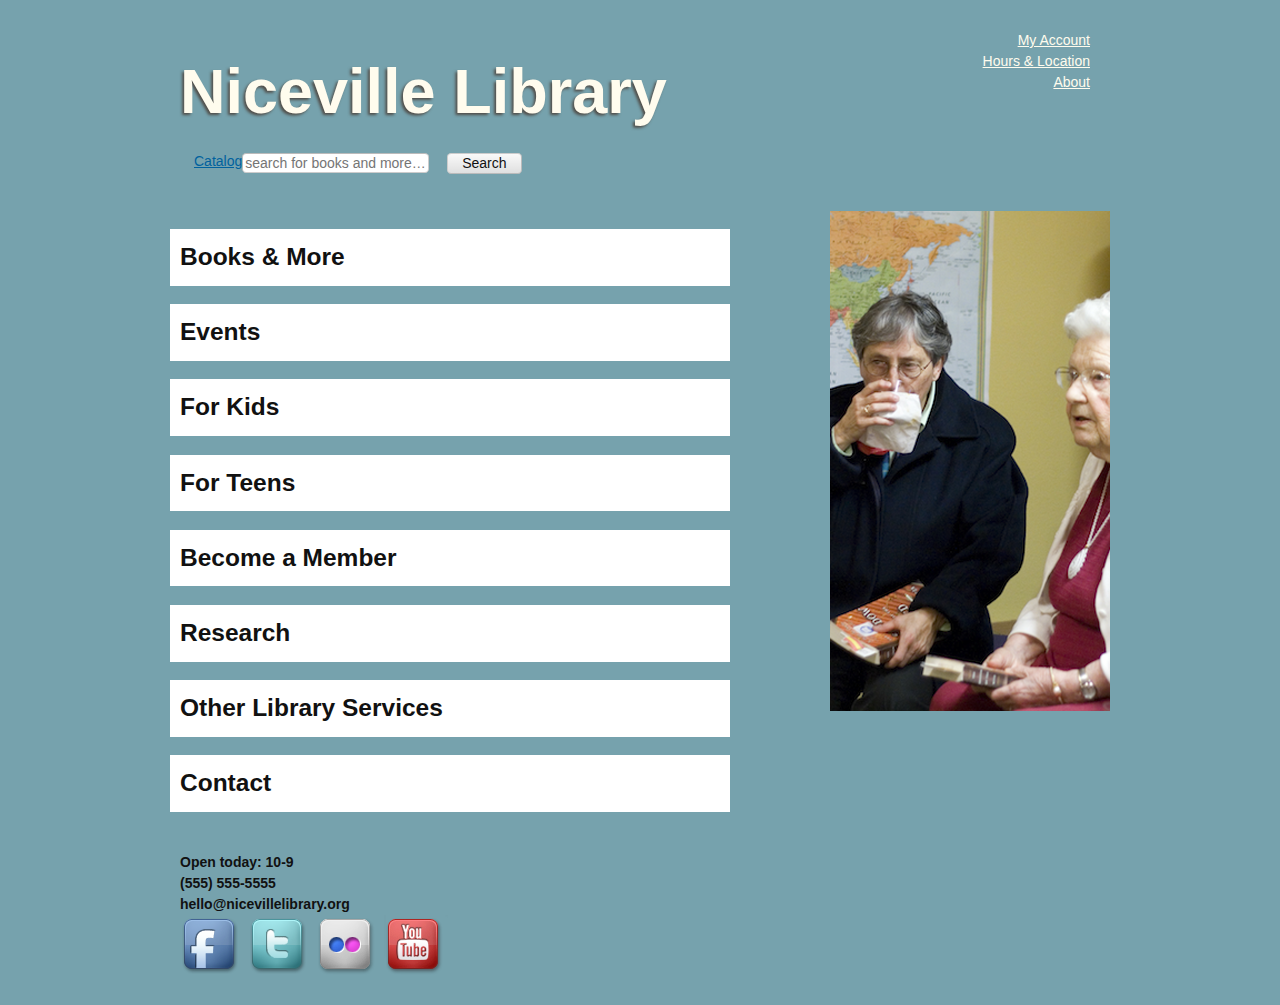
==== index.html @ a6693ba9 "jQuery from Google for caching" ====
﻿<!DOCTYPE html>
<html lang="en-US"><head>
	<meta charset="utf-8">
	<meta http-equiv="x-ua-compatible" content="IE=edge,chrome=1" />
	<meta name="viewport" content="width=device-width, initial-scale=1, maximum-scale=1">
	<title>Niceville Library</title>
	<meta name="description" content="">
	<meta name="author" content="">
	<link rel="shortcut icon" href="favicon.ico">
	<link rel="apple-touch-icon" href="apple-touch-icon.png">
	<link rel="stylesheet" href="deps/styles.css">
	<!--[if IE]><![endif]-->
	<!--[if lt IE 9]>
	<link rel="stylesheet" href="deps/ie.css">
	<script src="//html5shiv.googlecode.com/svn/trunk/html5.js"></script>
	<![endif]-->
</head><body><div class="page">

<header>
	<nav>
		<a href="#">My Account</a>
		<a href="#">Hours &amp; Location</a>
		<a href="#">About</a>
	</nav>
	<h1><a href="#">Niceville Library</a></h1>
	<form id="search"><fieldset><legend>Search Catalog</legend>
		<label for="searchText"><a href="#">Catalog</a></label><input id="searchText" placeholder="search for books and more…">
		<input type="submit" value="Search">
	</fieldset></form>
</header>

<section>
	<div class="slider"></div>
	<article>
		<h2>Books &amp; More</h2> 
		<div class="content">
			<h3>New Books</h3>
			<a href="#"><img src="http://syndetics.com/index.php?isbn=9780062093639/SC.GIF"></a>
			<a href="#"><img src="http://syndetics.com/index.php?isbn=9780312531188/SC.GIF"></a>
			<a href="#"><img src="http://syndetics.com/index.php?isbn=9780312536220/SC.GIF"></a>
			<a href="#"><img src="http://syndetics.com/index.php?isbn=9780312381790/SC.GIF"></a>
			<a href="#"><img src="http://syndetics.com/index.php?isbn=9780312628093/SC.GIF"></a>
			<a href="#"><img src="http://syndetics.com/index.php?isbn=9781608197729/SC.GIF"></a>
			<a href="#"><img src="http://syndetics.com/index.php?isbn=9780374299019/SC.GIF"></a>
			<h3>Book of the Day</h3> 
			<p><a href="#"><img src="http://syndetics.com/index.php?isbn=9780312628093/SC.GIF">State of Wonder</a> by Anne Patchett - Dr. Marina Singh, a research scientist with a Minnesota pharmaceutical company, is sent to Brazil to track down her former mentor, Dr. Annick Swenson, who seems to have all but disappeared in the Amazon while working on what is destined to be an extremely valuable new drug.</p>
		</div>
	</article>
	<article>
		<h2>Events</h2> 
		<div class="content">
			<a href="#"><img src="images/event1.png"></a>
			<a href="#"><img src="images/event2.png"></a>
			<a href="#"><img src="images/event3.png"></a>
		</div>
	</article>
	<article>
		<h2>For Kids</h2> 
		<div class="content">
			<h3>Recommended Stuff</h3>
			<a href="#"><img src="http://syndetics.com/index.php?isbn=9780062093639/SC.GIF"></a>
			<a href="#"><img src="http://syndetics.com/index.php?isbn=9780312531188/SC.GIF"></a>
			<a href="#"><img src="http://syndetics.com/index.php?isbn=9780312536220/SC.GIF"></a>
			<a href="#"><img src="http://syndetics.com/index.php?isbn=9780312381790/SC.GIF"></a>
			<h3>Events</h3>
			<p><strong>Face painting</strong> — April 28th, 1:00pm<br />Kids love this. It's weird!</p>
			<p><strong>Storytime for Infants</strong> — Every Wednesday, 10:00am<br />Ages 0-2</p>
			<p><strong>Storytime for Toddlers</strong> — Every Thursday, 10:00am<br />Ages 2-6</p>
			<p><strong>Storytime for All Kids</strong> — Every Friday, 10:00am<br />Ages 0-10</p>
		</div>
	</article>
	<article>
		<h2>For Teens</h2> 
		<div class="content">
			<h3>Recommended Stuff</h3>
			<a href="#"><img src="http://syndetics.com/index.php?isbn=9780062093639/SC.GIF"></a>
			<a href="#"><img src="http://syndetics.com/index.php?isbn=9780312531188/SC.GIF"></a>
			<a href="#"><img src="http://syndetics.com/index.php?isbn=9780312536220/SC.GIF"></a>
			<a href="#"><img src="http://syndetics.com/index.php?isbn=9780312381790/SC.GIF"></a>
			<h3>Events</h3>
			<p><strong>Movie &amp; Popcorn: The Hunger Games</strong> — April 13th, 7:30pm<br />You loved the book, now see the film!</p>
			<p><strong>Teen Advisory Board Meeting</strong> — April 19th, 7:00pm<br />Interested in helping us plan teen services at the library? Email <a href="">heyteenager@nicevillelibrary.org</a> for more info.</p>
		</div>
	</article>
	<article>
		<h2>Become a Member</h3> 
		<div class="content">
			<h3>What can I do with a membership?</h3>
			<p>You'll have access to Niceville's community hub. We'll connect you with entertainment, research, and people.</p>
			<h3>Who can become a member?</h3>
			<p>Anyone that lives in Niceville.</p>
			<h3>What do I need become a member?</h3>
			<p>Bring in something that shows your current address in Niceville. Something like a drivers license or utility bill works great.</p>
			<h3>What if I don't live in Niceville but want to be a member?</h3>
			<p>No problem! You can pay an annual fee of $143 dollars for full membership.</p>
		</div>
	</article>
	<article>
		<h2>Research</h2> 
		<div class="content">
			<h3>Find Health Information</h3>
			<p><a href=""><strong>Health Reference Center Academic</strong></a><br />Provides articles from many reputable sources.</p>
			<p><a href=""><strong>Teen Health and Wellness</strong></a><br />This can help you diagnose your teen.</p>
			<h3>Find Company Information</h3>
			<p><a href=""><strong>ABI/INFORM</strong></a><br />Take over your sector with help from articles found here.</p>
			<p><a href=""><strong>Value Line</strong></a><br />We used to get this in print. Now you must use this.</p>
		</div>
	</article>
	<article>
		<h2>Other Library Services</h2> 
		<div class="content">
			<h3>Wifi</h3>
			<p>Free, open, always on.</p>
			<h3>Meeting Rooms</h3>
			<p>We have space that you can use for whatever you want. Book it!</p>
			<h3>Dinner Inspiration</h3>
			<p>Not sure what to make for dinner? We know a lot about our cookbooks. Give us a ring at (555) 555-5555 and we'll hook you up with a specialist.</p>
		</div>
	</article>
	<article>
		<h2>Contact</h2> 
		<div class="content">
			<h3>Call us</h3>
			<p>(555) 555-5555</p>
			<h3>Email us</h3>
			<p><a href="">hello@nicevillelibrary.org</a></p>
			<h3>In person</h3>
			<p>143 Lucky Hi-way<br />Niceville, USA</p>
		</div>
	</article>
	<div id="locations" class="ajax-page hide">
		<h2>Hours &amp; Location</h2>
		<div class="content">
			<h3>Niceville Library</h3>
			<p>143 Lucky Hi-way<br />Niceville, USA</p>
			<p>M-F: 10-9<br />S&amp;S: 12-9</p>
			<p>(555) 555-5555<br />hello@nicevillelibrary.org</p>
			<img class="map" src="images/map.png">
		</div>
	</div>
	<div id="about" class="ajax-page hide">
		<h2>About the Niceville Library</h2>
		<div class="content">
			<h3>Our Goal</h3>
			<p>We want to be your favorite place in town. Help us make it happen.</p>
			<h3>Meet the Staff</h3>
			<p><strong>John Doe — Ringleader</strong><br />John makes sure everything is going the way it should.</p>
			<p><strong>Jane Doe — Entertainer &amp; Educator</strong><br />Jane connects you to the programs you love.</p>
			<h3>Be a Friend of Niceville Library</h3>
			<p>There are a lot of ways for you to contribute to make Niceville great. Call John at 555-5555 to find out the best option for you!</p>
		</div>
	</div>
</section>

<footer>
	<strong>Open today: 10-9<br />(555) 555-5555<br />hello@nicevillelibrary.org</strong>
	<div class="footer-logo">
		<a href="#"><img src="images/facebook.png" alt="like us on facebook"></a>
		<a href="#"><img src="images/twitter.png" alt="follow us on twitter"></a>
		<a href="#"><img src="images/flickr.png" alt="check out our flickr"></a>
		<a href="#"><img src="images/youtube.png" alt="watch our youtube videos"></a>
	</div>
</footer>

<script src="//ajax.googleapis.com/ajax/libs/jquery/1.7.2/jquery.min.js"></script>
<script src="deps/behaviors.js"></script>
</div></body></html>
---- deps/styles.css ----
/*---One-Pager � based on Hawidu CSS: https://github.com/ao5357/hawiducss ---*/
/*--Type Selectors--*/
/*-Body-*/
html{-webkit-font-smoothing:antialiased;font-size:100.01%;overflow-y:scroll;}
body{background:url(../images/texture.png) repeat scroll 0 0 #76A2AD;color:#111;font-family:Arial,sans-serif;font-size:.875em;line-height:1.5;margin:0;}

/*-Link-*/
a{color:#00619e;}
a:visited{color:#61009e;}
a:hover,a:active{color:#ff9e00;}
a:focus{outline:.1em dotted;}

/*-List-*/
ol{list-style:decimal outside;margin:.5em 0;padding:0 1em;}
ul{list-style-type:none;margin:.5em 0;padding:0 1em;}
	ul>li:before{content:"\25BA";display:block;font-size:.7em;height:0;left:-2.1em;position:relative;top:.3em;}

/*-Heading-*/
h1{font-size:2.25em;margin:.75em 0 .25em 0;}
	h1>a:link,h1>a:visited{}
	h1>a:hover,h1>a:focus,h1>a:active{}
h2{font-size:1.75em;margin:.75em 0 .25em 0;}
	h2>a:link,h2>a:visited{}
	h2>a:hover,h2>a:focus,h2>a:active{}
h3{font-size:1.5em;margin:.75em 0 .25em 0;}
	h3>a:link,h3>a:visited
	h3>a:hover,h3>a:focus,h3>a:active{}
h4{font-size:1.25em;margin:.75em 0 .25em 0;}
	h4>a:link,h4>a:visited{}
	h4>a:hover,h4>a:focus,h4>a:active{}
h5{font-size:1em;margin:.75em 0 .25em 0;}
	h5>a:link,h5>a:visited{}
	h5>a:hover,h5>a:focus,h5>a:active{}
h6{font-size:.75em;margin:.75em 0 .25em 0;}
	h6>a:link,h6>a:visited{}
	h6>a:hover,h6>a:focus,h6>a:active{}

/*-Form-*/
fieldset{border:.1em solid #e3e3e3;margin:1.5em 0;padding:.5em 1em;}
	legend{margin:0 0 0 .8em;}
	fieldset ol{margin:0;padding:0;}
		fieldset li{list-style:none;margin:0;padding:.5em 1em;}
			fieldset li label,fieldset li .implicit-label{display:inline-block;margin:0 1em 0 0;width:10em;}
	[role=button],button,code,fieldset,input,pre,select,textarea{border:.1em solid;border-color:#bbb #ccc #ccc #bbb;border-radius:.3em;color:#111;font-family:Arial,sans-serif;font-size:1em;line-height:normal;margin:0 1em 0 0;vertical-align:top;}
		[role=button],button,input[type=submit],select{background-color:#f9f9f9;background-image:-moz-linear-gradient(bottom,rgba(0,0,0,.1),transparent);background-image:-ms-linear-gradient(bottom,rgba(0,0,0,.1),transparent);background-image:-o-linear-gradient(bottom,rgba(0,0,0,.1),transparent);background-image:-webkit-linear-gradient(bottom,rgba(0,0,0,.1),transparent);background-image:linear-gradient(bottom,rgba(0,0,0,.1),transparent);border:.1em solid;border-color:#ccc #bbb #bbb #ccc;cursor:pointer;filter:progid:DXImageTransform.Microsoft.gradient(gradientType=0,startColorstr=#ffffffff,endColorstr=#21000000);}
		[role=button],button,input[type=submit]{color:#111;padding:.1em 1em;}
			[role=button]:hover,button:hover,input[type=submit]:hover{background-color:#f0f0f0;}
			.clicked,button.clicked,input.clicked{background-color:#e5e5e5;color:#fff;}
		[role=button]{display:inline-block;line-height:1.3;text-decoration:none;}
		input:-moz-placeholder{color:graytext;}
		input[type=file]{font-size:.714em;}
		input[type=search]{-webkit-appearance:textfield;}
		select[size],select[multiple]{background-image:none;}
			optgroup{background:transparent;}
				option{background:transparent;}

/*-Table-*/
table{border:.1em solid #ccc;border-collapse:collapse;border-spacing:0;font-size:inherit;margin:1.5em 1em;}
	caption{border-color:#ccc;border-style:solid;border-width:.1em .1em 0 .1em;font-size:.75em;padding:.25em 1em;text-align:left;}
	thead{background:#ccc;font-weight:bold;}
		th{border-right:.1em solid #ccc;border-bottom:.1em solid #eee;padding:.25em 1em;}
	tbody>tr:hover{background:#eee;}
	tbody>tr:nth-child(even){background:#f9f9f9;}
	td{border-right:.1em solid #ccc;border-bottom:.1em solid #eee;padding:.25em 1em;}

/*-Other-*/
abbr{border-bottom:.1em dotted #666;cursor:help;white-space:nowrap;}
address{font-style:italic;}
blockquote{background:#f9f9f9;border-left:1em solid #eee;margin:1.5em 1em;padding:.5em 1em;quotes:'\201C' '\201C' '\201C' '\201C';}
	blockquote:before{color:#808080;content:open-quote;font-size:4em;line-height:.1em;margin-right:.25em;vertical-align:-.4em;}
	blockquote > :first-child{display:inline;}
	blockquote > :last-child{margin-bottom:0;}
code,pre{background:#f9f9f9;border:.1em solid #ccc;display:block;font-family:monospace;font-size:1em;margin:1.5em 1em;padding:.5em 1em;white-space:pre;white-space:pre-wrap;word-wrap:break-word;}
embed,img,object{max-width:100%;}
	img{-ms-interpolation-mode:bicubic;border:0 none;}
hr{background-color:#808080;border-width:0;color:#808080;height:.2em;line-height:0;margin:1.8571em 2em;page-break-after:always;text-align:center;}
	hr:after{content:"\a7\a7";font-size:1.25em;}
mark{background:#ff9e00;margin:-.2em;padding:.2em;}
meter{-moz-appearance:progressbar;}

p{clear:both;margin:1.5em 0;}
q{quotes:"\201C""\201D""\2018""\2019";}
sub{bottom:-.25em;position:relative;vertical-align:baseline;}
sup{bottom:.33em;position:relative;vertical-align:baseline;}

/*--Classes/Roles--*/
.column{float:left;margin:1.5em 0;width:50%;}
	.columnated-text{-moz-column-count:2;-moz-column-gap:2em;-moz-hyphens:auto;-webkit-column-count:2;-webkit-column-gap:2em;-webkit-hyphens:auto;column-count:2;column-gap:2em;hyphens:auto;text-align:justify;}
.hide{display:none;}
	.away{overflow:hidden;text-indent:100%;white-space: nowrap;}

/*--Structure--*/
article,aside,figure,footer,header,hgroup,nav,section{display:block;}
	footer,header,nav,section{padding:10px;}
.page{margin:0 auto;}
	header{clear:both;margin:10px;}
		header nav{}
			header nav a{color:#fffcee;display:block;}
		header h1 a,header h1 a:visited{color:#fffcee;font-size:2em;text-decoration:none;text-shadow:-2px 2px 3px #514E49;}
		header fieldset{border:0 none;}
			header legend{display:none;}
	section{}
		.slider{display:none;}
		article{background:#fff;margin:0 0 10px;}
			article h2{cursor:pointer;padding:10px;}
				article h2:hover,article h2:active,article h2:focus{background-color:#444;background-image:-webkit-linear-gradient(#514E49,#5B5956);background-image:-moz-linear-gradient(#514E49,#5B5956);color:#fff;}
			article .content{padding:10px;}
	footer{clear:both;margin:10px;}

/*--Media Queries--*/
/*-Print-*/
@media print{
	/*Tag-level*/
	a[href^=http]:after{content:" (" attr(href) ") ";font-size:.8em;font-weight:normal;}
	abbr[title]:after,acronym[title]:after{content:" (" attr(title) ") ";font-size:.8em;font-weight:normal;}

	/*Structure*/
	.page,article{float:none;margin:0;padding:0;width:100%;}
		article .content{display:block;}
		aside,footer,header,nav,.noprint{display:none;}
	}
@media only screen and (min-width: 961px){
	.page{width:960px;}
		header nav{float:right;text-align:right;}
		article{width:560px;}
	.slider{background:url("../images/slidebg.png") no-repeat scroll top right transparent;display:block;float:right;height:500px;width:280px;}
	}
---- deps/ie.css ----
.page{width:960px;}
		header nav{float:right;text-align:right;}
		article{width:560px;}
	.slider{background:url("../images/slidebg.png") no-repeat scroll top right transparent;display:block;float:right;height:500px;width:280px;}
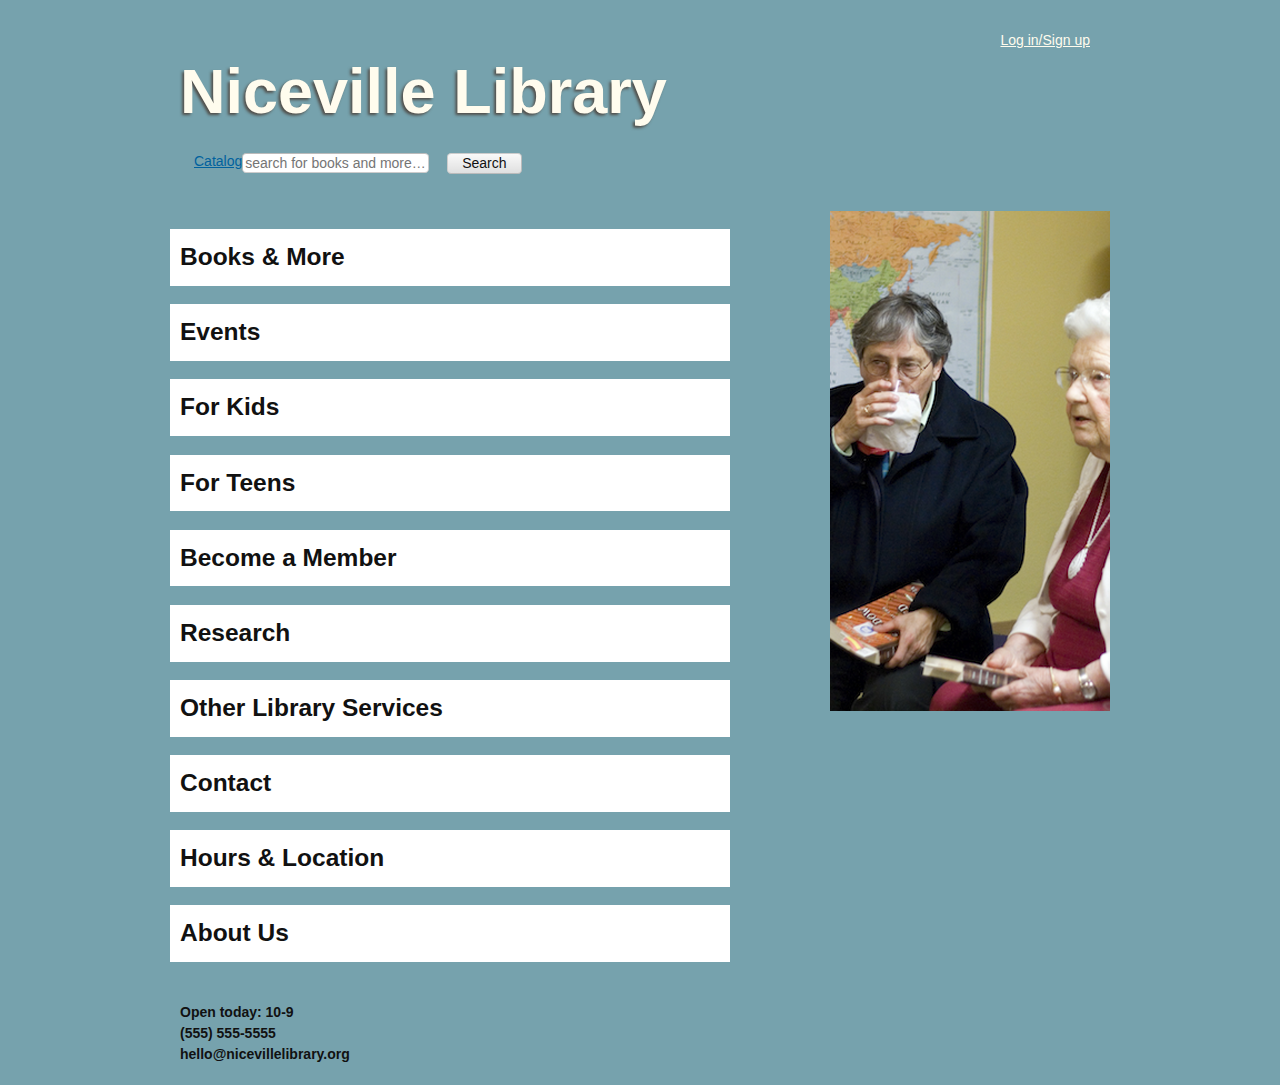
==== commit 50c7ffbd: "Merge remote-tracking branch 'origin/gh-pages' into gh-pages" ====
--- a/index.html
+++ b/index.html
@@ -18,9 +18,7 @@
 
 <header>
 	<nav>
-		<a href="#">My Account</a>
-		<a href="#">Hours &amp; Location</a>
-		<a href="#">About</a>
+		<a href="#">Log in/Sign up</a>
 	</nav>
 	<h1><a href="#">Niceville Library</a></h1>
 	<form id="search"><fieldset><legend>Search Catalog</legend>
@@ -128,7 +126,7 @@
 			<p>143 Lucky Hi-way<br />Niceville, USA</p>
 		</div>
 	</article>
-	<div id="locations" class="ajax-page hide">
+	<article>
 		<h2>Hours &amp; Location</h2>
 		<div class="content">
 			<h3>Niceville Library</h3>
@@ -137,9 +135,9 @@
 			<p>(555) 555-5555<br />hello@nicevillelibrary.org</p>
 			<img class="map" src="images/map.png">
 		</div>
-	</div>
-	<div id="about" class="ajax-page hide">
-		<h2>About the Niceville Library</h2>
+	</article>
+	<article>
+		<h2>About Us</h2>
 		<div class="content">
 			<h3>Our Goal</h3>
 			<p>We want to be your favorite place in town. Help us make it happen.</p>
@@ -149,16 +147,16 @@
 			<h3>Be a Friend of Niceville Library</h3>
 			<p>There are a lot of ways for you to contribute to make Niceville great. Call John at 555-5555 to find out the best option for you!</p>
 		</div>
-	</div>
+	</article>
 </section>
 
 <footer>
 	<strong>Open today: 10-9<br />(555) 555-5555<br />hello@nicevillelibrary.org</strong>
 	<div class="footer-logo">
-		<a href="#"><img src="images/facebook.png" alt="like us on facebook"></a>
-		<a href="#"><img src="images/twitter.png" alt="follow us on twitter"></a>
-		<a href="#"><img src="images/flickr.png" alt="check out our flickr"></a>
-		<a href="#"><img src="images/youtube.png" alt="watch our youtube videos"></a>
+		<a class="social facebook" href="#" title="Like us on Facebook"></a> 
+		<a class="social twitter" href="#" title="Follow us on Twitter"></a> 
+		<a class="social flickr" href="#" title="Photos on Flickr"></a> 
+		<a class="social youtube" href="#" title="Videos on YouTube"></a>
 	</div>
 </footer>
 
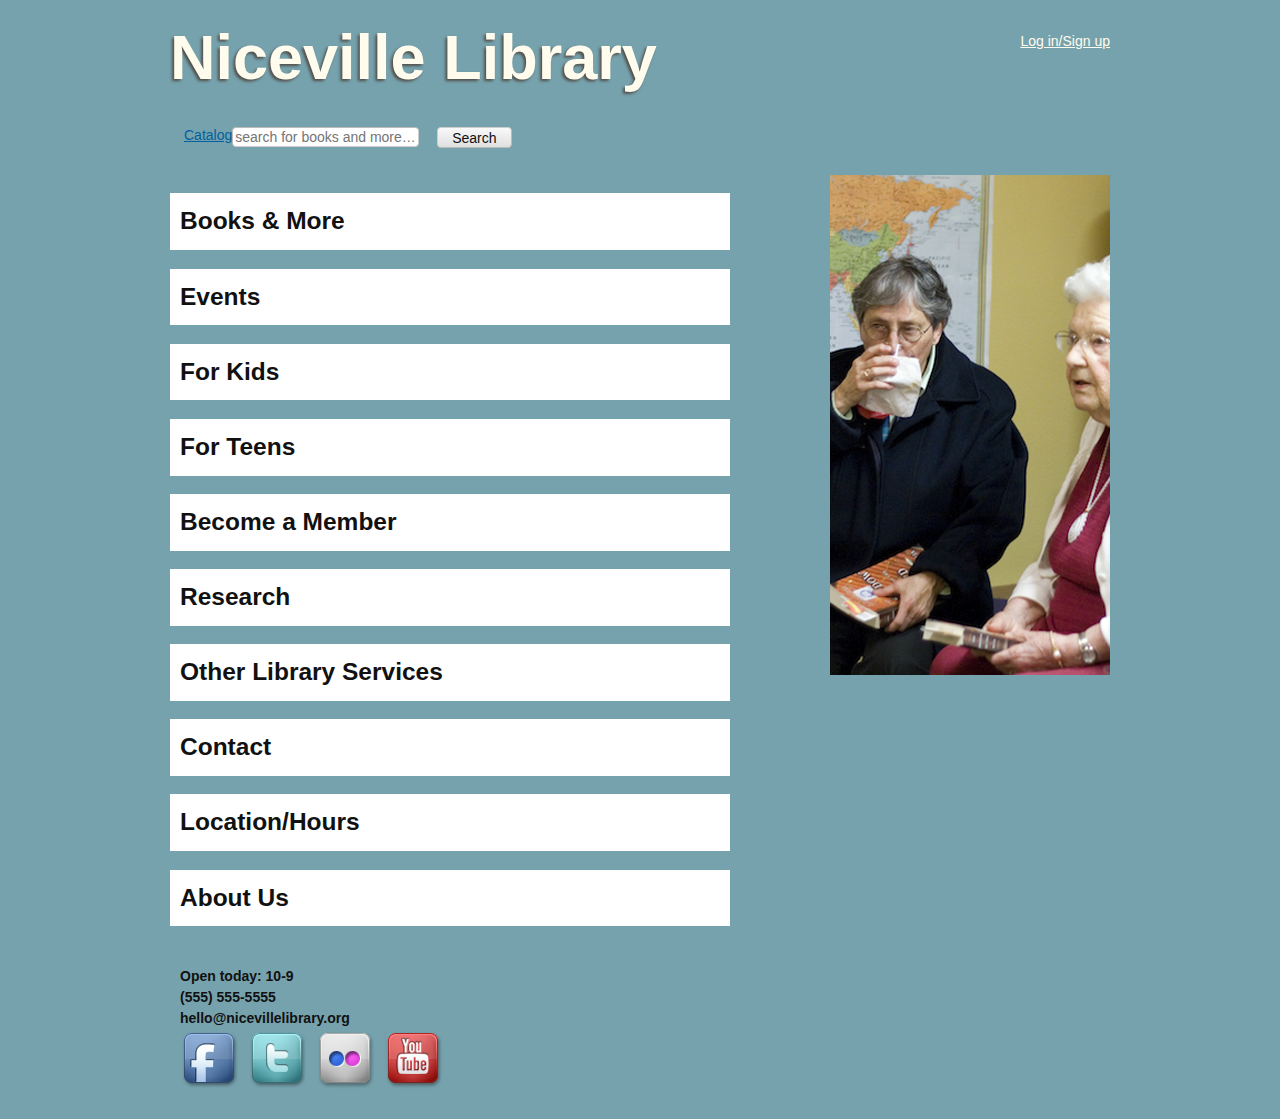
==== commit 124bb287: "styles and png optimization" ====
--- a/index.html
+++ b/index.html
@@ -41,7 +41,7 @@
 			<a href="#"><img src="http://syndetics.com/index.php?isbn=9781608197729/SC.GIF"></a>
 			<a href="#"><img src="http://syndetics.com/index.php?isbn=9780374299019/SC.GIF"></a>
 			<h3>Book of the Day</h3> 
-			<p><a href="#"><img src="http://syndetics.com/index.php?isbn=9780312628093/SC.GIF">State of Wonder</a> by Anne Patchett - Dr. Marina Singh, a research scientist with a Minnesota pharmaceutical company, is sent to Brazil to track down her former mentor, Dr. Annick Swenson, who seems to have all but disappeared in the Amazon while working on what is destined to be an extremely valuable new drug.</p>
+			<p><a href="#"><img src="http://syndetics.com/index.php?isbn=9780312628093/SC.GIF">State of Wonder</a> by Anne Patchett — Dr. Marina Singh, a research scientist with a Minnesota pharmaceutical company, is sent to Brazil to track down her former mentor, Dr. Annick Swenson, who seems to have all but disappeared in the Amazon while working on what is destined to be an extremely valuable new drug.</p>
 		</div>
 	</article>
 	<article>
@@ -127,7 +127,7 @@
 		</div>
 	</article>
 	<article>
-		<h2>Hours &amp; Location</h2>
+		<h2>Location/Hours</h2>
 		<div class="content">
 			<h3>Niceville Library</h3>
 			<p>143 Lucky Hi-way<br />Niceville, USA</p>
--- a/deps/styles.css
+++ b/deps/styles.css
@@ -16,8 +16,8 @@
 	ul>li:before{content:"\25BA";display:block;font-size:.7em;height:0;left:-2.1em;position:relative;top:.3em;}
 
 /*-Heading-*/
-h1{font-size:2.25em;margin:.75em 0 .25em 0;}
-	h1>a:link,h1>a:visited{}
+h1{font-size:4.5em;margin:0 0 .25em 0;}
+	h1>a:link,h1>a:visited{color:#fffcee;text-decoration:none;text-shadow:-2px 2px 3px #514E49;}
 	h1>a:hover,h1>a:focus,h1>a:active{}
 h2{font-size:1.75em;margin:.75em 0 .25em 0;}
 	h2>a:link,h2>a:visited{}
@@ -78,7 +78,8 @@
 mark{background:#ff9e00;margin:-.2em;padding:.2em;}
 meter{-moz-appearance:progressbar;}
 
-p{clear:both;margin:1.5em 0;}
+p{margin:1.5em 0;}
+	p a img{float:left;margin:0 10px 0 0;}
 q{quotes:"\201C""\201D""\2018""\2019";}
 sub{bottom:-.25em;position:relative;vertical-align:baseline;}
 sup{bottom:.33em;position:relative;vertical-align:baseline;}
@@ -87,16 +88,21 @@
 .column{float:left;margin:1.5em 0;width:50%;}
 	.columnated-text{-moz-column-count:2;-moz-column-gap:2em;-moz-hyphens:auto;-webkit-column-count:2;-webkit-column-gap:2em;-webkit-hyphens:auto;column-count:2;column-gap:2em;hyphens:auto;text-align:justify;}
 .hide{display:none;}
-	.away{overflow:hidden;text-indent:100%;white-space: nowrap;}
+	.away{overflow:hidden;text-indent:100%;white-space:nowrap;}
+.social{background:url('../images/social_sprite_v1.png') no-repeat top left;display:inline-block;height:0;padding:64px 64px 0 0;width:0;}
+	.social.facebook{}
+	.social.twitter{background-position:-64px 0;}
+	.social.flickr{background-position:-128px 0;}
+	.social.youtube{background-position:-192px 0;}
 
 /*--Structure--*/
 article,aside,figure,footer,header,hgroup,nav,section{display:block;}
-	footer,header,nav,section{padding:10px;}
+	footer,header,section{padding:10px;}
 .page{margin:0 auto;}
-	header{clear:both;margin:10px;}
-		header nav{}
+	header{clear:both;}
+		header nav{padding:1.5em 0 0 0;}
 			header nav a{color:#fffcee;display:block;}
-		header h1 a,header h1 a:visited{color:#fffcee;font-size:2em;text-decoration:none;text-shadow:-2px 2px 3px #514E49;}
+		header h1 a,header h1 a:visited{}
 		header fieldset{border:0 none;}
 			header legend{display:none;}
 	section{}
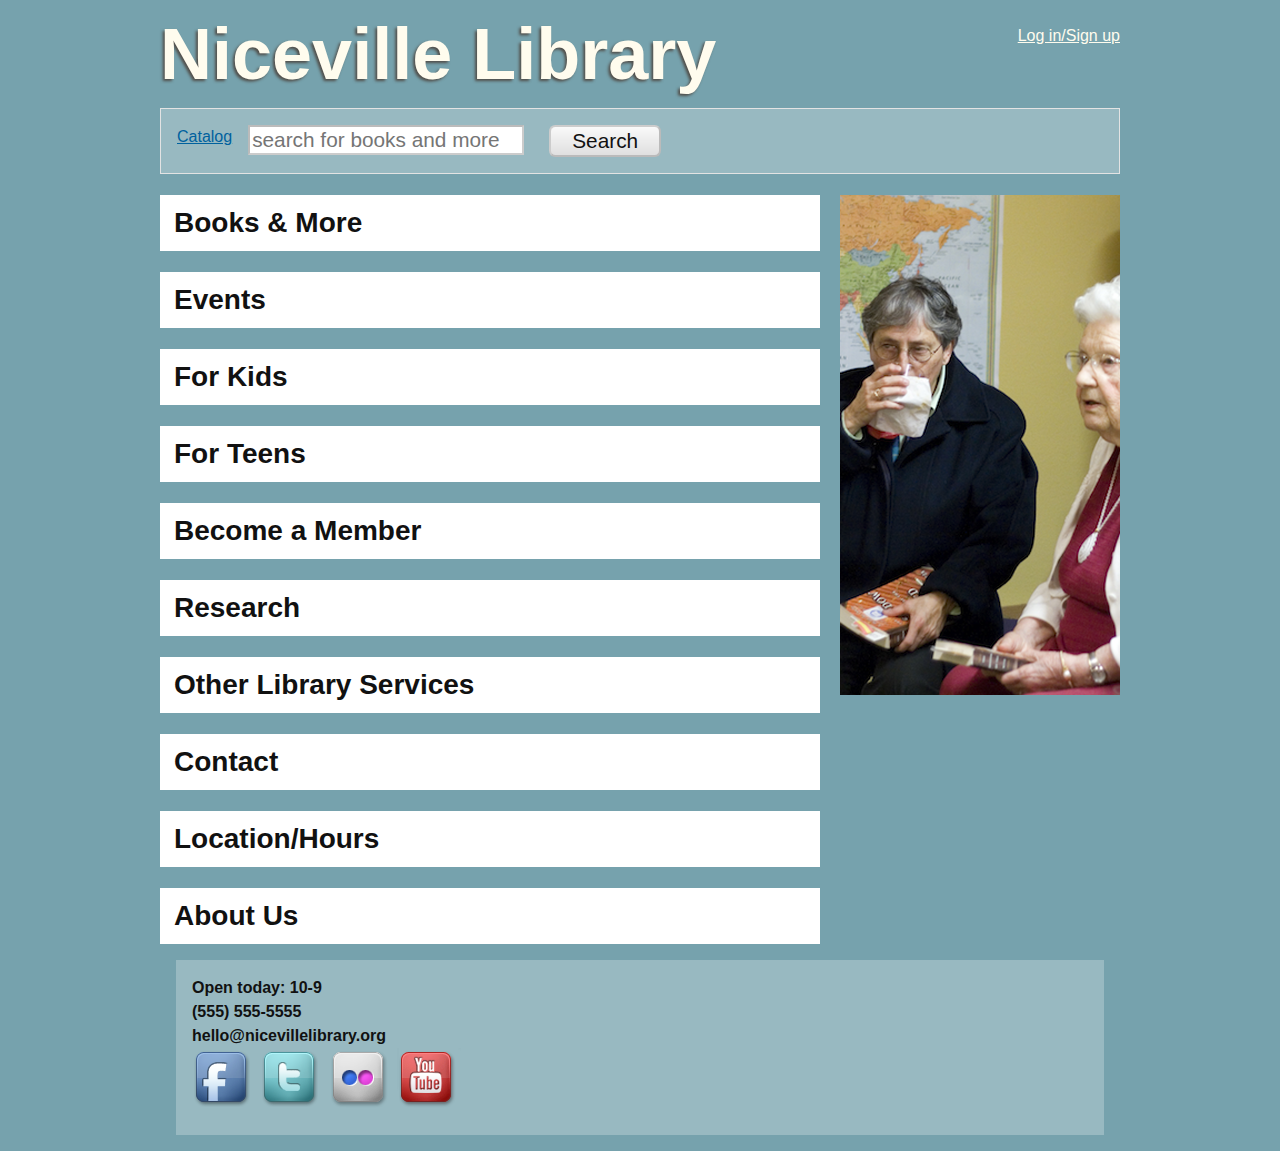
==== commit bc46b3ae: "Made search field a type="search" input" ====
--- a/index.html
+++ b/index.html
@@ -22,7 +22,7 @@
 	</nav>
 	<h1><a href="#">Niceville Library</a></h1>
 	<form id="search"><fieldset><legend>Search Catalog</legend>
-		<label for="searchText"><a href="#">Catalog</a></label><input id="searchText" placeholder="search for books and more…">
+		<label for="searchText"><a href="#">Catalog</a></label><input id="searchText" placeholder="search for books and more…" type="search">
 		<input type="submit" value="Search">
 	</fieldset></form>
 </header>
--- a/deps/styles.css
+++ b/deps/styles.css
@@ -1,8 +1,8 @@
-/*---One-Pager � based on Hawidu CSS: https://github.com/ao5357/hawiducss ---*/
+/*---One-Pager: based on Hawidu CSS: https://github.com/ao5357/hawiducss ---*/
 /*--Type Selectors--*/
 /*-Body-*/
 html{-webkit-font-smoothing:antialiased;font-size:100.01%;overflow-y:scroll;}
-body{background:url(../images/texture.png) repeat scroll 0 0 #76A2AD;color:#111;font-family:Arial,sans-serif;font-size:.875em;line-height:1.5;margin:0;}
+body{background:url(../images/texture.png) repeat scroll 0 0 #76A2AD;color:#111;font-family:Arial,sans-serif;font-size:1em;line-height:1.5;margin:0;}
 
 /*-Link-*/
 a{color:#00619e;}
@@ -16,7 +16,7 @@
 	ul>li:before{content:"\25BA";display:block;font-size:.7em;height:0;left:-2.1em;position:relative;top:.3em;}
 
 /*-Heading-*/
-h1{font-size:4.5em;margin:0 0 .25em 0;}
+h1{font-size:4.5em;margin:0;}
 	h1>a:link,h1>a:visited{color:#fffcee;text-decoration:none;text-shadow:-2px 2px 3px #514E49;}
 	h1>a:hover,h1>a:focus,h1>a:active{}
 h2{font-size:1.75em;margin:.75em 0 .25em 0;}
@@ -36,14 +36,13 @@
 	h6>a:hover,h6>a:focus,h6>a:active{}
 
 /*-Form-*/
-fieldset{border:.1em solid #e3e3e3;margin:1.5em 0;padding:.5em 1em;}
-	legend{margin:0 0 0 .8em;}
-	fieldset ol{margin:0;padding:0;}
-		fieldset li{list-style:none;margin:0;padding:.5em 1em;}
-			fieldset li label,fieldset li .implicit-label{display:inline-block;margin:0 1em 0 0;width:10em;}
-	[role=button],button,code,fieldset,input,pre,select,textarea{border:.1em solid;border-color:#bbb #ccc #ccc #bbb;border-radius:.3em;color:#111;font-family:Arial,sans-serif;font-size:1em;line-height:normal;margin:0 1em 0 0;vertical-align:top;}
+fieldset{background:#fff;background:rgba(255,255,255,.25);border:.1em solid #e3e3e3;margin:0;padding:1em;}
+	label{margin:0 1em 0 0;}
+		label a{}
+	legend{display:none;}
+	[role=button],button,code,input,pre,select,textarea{border:.1em solid;border-color:#bbb #ccc #ccc #bbb;color:#111;font-family:Arial,sans-serif;font-size:1.3em;line-height:normal;margin:0 1em 0 0;vertical-align:top;}
 		[role=button],button,input[type=submit],select{background-color:#f9f9f9;background-image:-moz-linear-gradient(bottom,rgba(0,0,0,.1),transparent);background-image:-ms-linear-gradient(bottom,rgba(0,0,0,.1),transparent);background-image:-o-linear-gradient(bottom,rgba(0,0,0,.1),transparent);background-image:-webkit-linear-gradient(bottom,rgba(0,0,0,.1),transparent);background-image:linear-gradient(bottom,rgba(0,0,0,.1),transparent);border:.1em solid;border-color:#ccc #bbb #bbb #ccc;cursor:pointer;filter:progid:DXImageTransform.Microsoft.gradient(gradientType=0,startColorstr=#ffffffff,endColorstr=#21000000);}
-		[role=button],button,input[type=submit]{color:#111;padding:.1em 1em;}
+		[role=button],button,input[type=submit]{border-radius:.3em;color:#111;padding:.1em 1em;}
 			[role=button]:hover,button:hover,input[type=submit]:hover{background-color:#f0f0f0;}
 			.clicked,button.clicked,input.clicked{background-color:#e5e5e5;color:#fff;}
 		[role=button]{display:inline-block;line-height:1.3;text-decoration:none;}
@@ -78,7 +77,7 @@
 mark{background:#ff9e00;margin:-.2em;padding:.2em;}
 meter{-moz-appearance:progressbar;}
 
-p{margin:1.5em 0;}
+p{margin:.5em 0;}
 	p a img{float:left;margin:0 10px 0 0;}
 q{quotes:"\201C""\201D""\2018""\2019";}
 sub{bottom:-.25em;position:relative;vertical-align:baseline;}
@@ -97,21 +96,18 @@
 
 /*--Structure--*/
 article,aside,figure,footer,header,hgroup,nav,section{display:block;}
-	footer,header,section{padding:10px;}
 .page{margin:0 auto;}
 	header{clear:both;}
 		header nav{padding:1.5em 0 0 0;}
 			header nav a{color:#fffcee;display:block;}
 		header h1 a,header h1 a:visited{}
-		header fieldset{border:0 none;}
-			header legend{display:none;}
 	section{}
 		.slider{display:none;}
-		article{background:#fff;margin:0 0 10px;}
-			article h2{cursor:pointer;padding:10px;}
+		article{background:#fff;margin:0 0 1em;}
+			article h2{cursor:pointer;padding:.25em .5em;}
 				article h2:hover,article h2:active,article h2:focus{background-color:#444;background-image:-webkit-linear-gradient(#514E49,#5B5956);background-image:-moz-linear-gradient(#514E49,#5B5956);color:#fff;}
-			article .content{padding:10px;}
-	footer{clear:both;margin:10px;}
+			article .content{padding:0 1em 1em;}
+	footer{background:#fff;background:rgba(255,255,255,.25);clear:both;margin:1em;padding:1em;}
 
 /*--Media Queries--*/
 /*-Print-*/
@@ -128,6 +124,6 @@
 @media only screen and (min-width: 961px){
 	.page{width:960px;}
 		header nav{float:right;text-align:right;}
-		article{width:560px;}
+		article{width:660px;}
 	.slider{background:url("../images/slidebg.png") no-repeat scroll top right transparent;display:block;float:right;height:500px;width:280px;}
 	}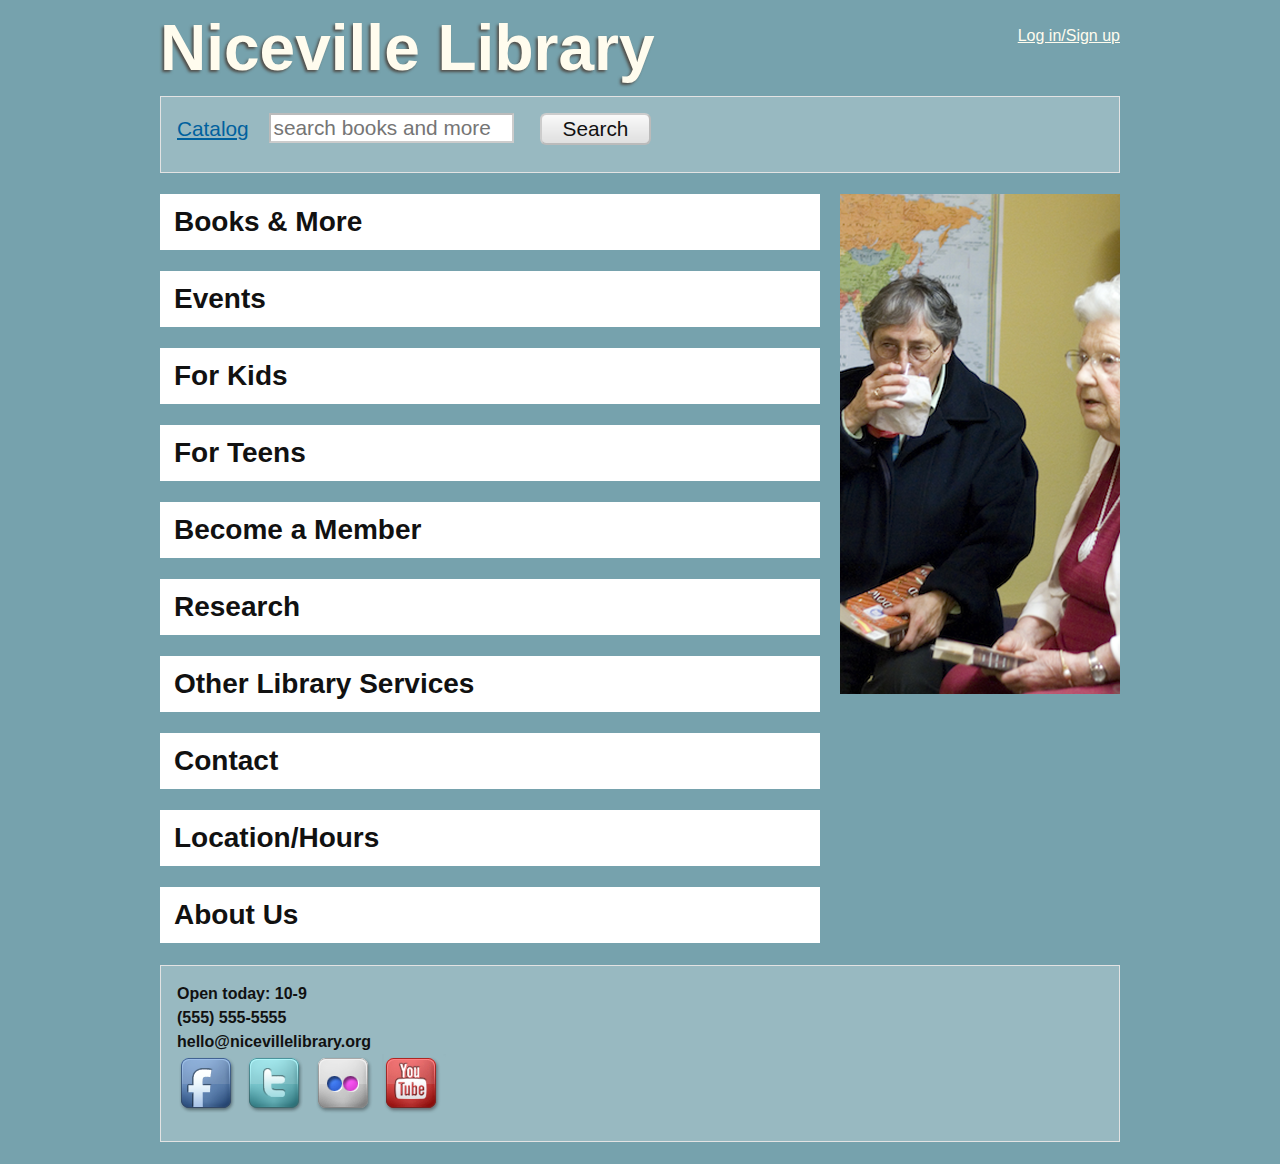
==== commit d7b8c3ea: "Less placeholder text" ====
--- a/index.html
+++ b/index.html
@@ -22,7 +22,7 @@
 	</nav>
 	<h1><a href="#">Niceville Library</a></h1>
 	<form id="search"><fieldset><legend>Search Catalog</legend>
-		<label for="searchText"><a href="#">Catalog</a></label><input id="searchText" placeholder="search for books and more…" type="search">
+		<label for="searchText"><a href="#">Catalog</a></label><input id="searchText" placeholder="search books and more" type="search">
 		<input type="submit" value="Search">
 	</fieldset></form>
 </header>
--- a/deps/styles.css
+++ b/deps/styles.css
@@ -16,7 +16,7 @@
 	ul>li:before{content:"\25BA";display:block;font-size:.7em;height:0;left:-2.1em;position:relative;top:.3em;}
 
 /*-Heading-*/
-h1{font-size:4.5em;margin:0;}
+h1{font-size:4em;margin:0;}
 	h1>a:link,h1>a:visited{color:#fffcee;text-decoration:none;text-shadow:-2px 2px 3px #514E49;}
 	h1>a:hover,h1>a:focus,h1>a:active{}
 h2{font-size:1.75em;margin:.75em 0 .25em 0;}
@@ -37,10 +37,10 @@
 
 /*-Form-*/
 fieldset{background:#fff;background:rgba(255,255,255,.25);border:.1em solid #e3e3e3;margin:0;padding:1em;}
-	label{margin:0 1em 0 0;}
+	label{font-size:1.3em;margin:0 1em 0 0;}
 		label a{}
 	legend{display:none;}
-	[role=button],button,code,input,pre,select,textarea{border:.1em solid;border-color:#bbb #ccc #ccc #bbb;color:#111;font-family:Arial,sans-serif;font-size:1.3em;line-height:normal;margin:0 1em 0 0;vertical-align:top;}
+	[role=button],button,code,input,pre,select,textarea{border:.1em solid;border-color:#bbb #ccc #ccc #bbb;color:#111;font-family:Arial,sans-serif;font-size:1.3em;line-height:normal;margin:0 1em .5em 0;vertical-align:top;}
 		[role=button],button,input[type=submit],select{background-color:#f9f9f9;background-image:-moz-linear-gradient(bottom,rgba(0,0,0,.1),transparent);background-image:-ms-linear-gradient(bottom,rgba(0,0,0,.1),transparent);background-image:-o-linear-gradient(bottom,rgba(0,0,0,.1),transparent);background-image:-webkit-linear-gradient(bottom,rgba(0,0,0,.1),transparent);background-image:linear-gradient(bottom,rgba(0,0,0,.1),transparent);border:.1em solid;border-color:#ccc #bbb #bbb #ccc;cursor:pointer;filter:progid:DXImageTransform.Microsoft.gradient(gradientType=0,startColorstr=#ffffffff,endColorstr=#21000000);}
 		[role=button],button,input[type=submit]{border-radius:.3em;color:#111;padding:.1em 1em;}
 			[role=button]:hover,button:hover,input[type=submit]:hover{background-color:#f0f0f0;}
@@ -48,7 +48,7 @@
 		[role=button]{display:inline-block;line-height:1.3;text-decoration:none;}
 		input:-moz-placeholder{color:graytext;}
 		input[type=file]{font-size:.714em;}
-		input[type=search]{-webkit-appearance:textfield;}
+		input[type=search]{-webkit-appearance:textfield;max-width:245px;}
 		select[size],select[multiple]{background-image:none;}
 			optgroup{background:transparent;}
 				option{background:transparent;}
@@ -96,7 +96,7 @@
 
 /*--Structure--*/
 article,aside,figure,footer,header,hgroup,nav,section{display:block;}
-.page{margin:0 auto;}
+.page{margin:0 auto;padding:0 1em;}
 	header{clear:both;}
 		header nav{padding:1.5em 0 0 0;}
 			header nav a{color:#fffcee;display:block;}
@@ -107,7 +107,7 @@
 			article h2{cursor:pointer;padding:.25em .5em;}
 				article h2:hover,article h2:active,article h2:focus{background-color:#444;background-image:-webkit-linear-gradient(#514E49,#5B5956);background-image:-moz-linear-gradient(#514E49,#5B5956);color:#fff;}
 			article .content{padding:0 1em 1em;}
-	footer{background:#fff;background:rgba(255,255,255,.25);clear:both;margin:1em;padding:1em;}
+	footer{background:#fff;background:rgba(255,255,255,.25);border:.1em solid #e3e3e3;clear:both;margin:1.4em 0;padding:1em;}
 
 /*--Media Queries--*/
 /*-Print-*/
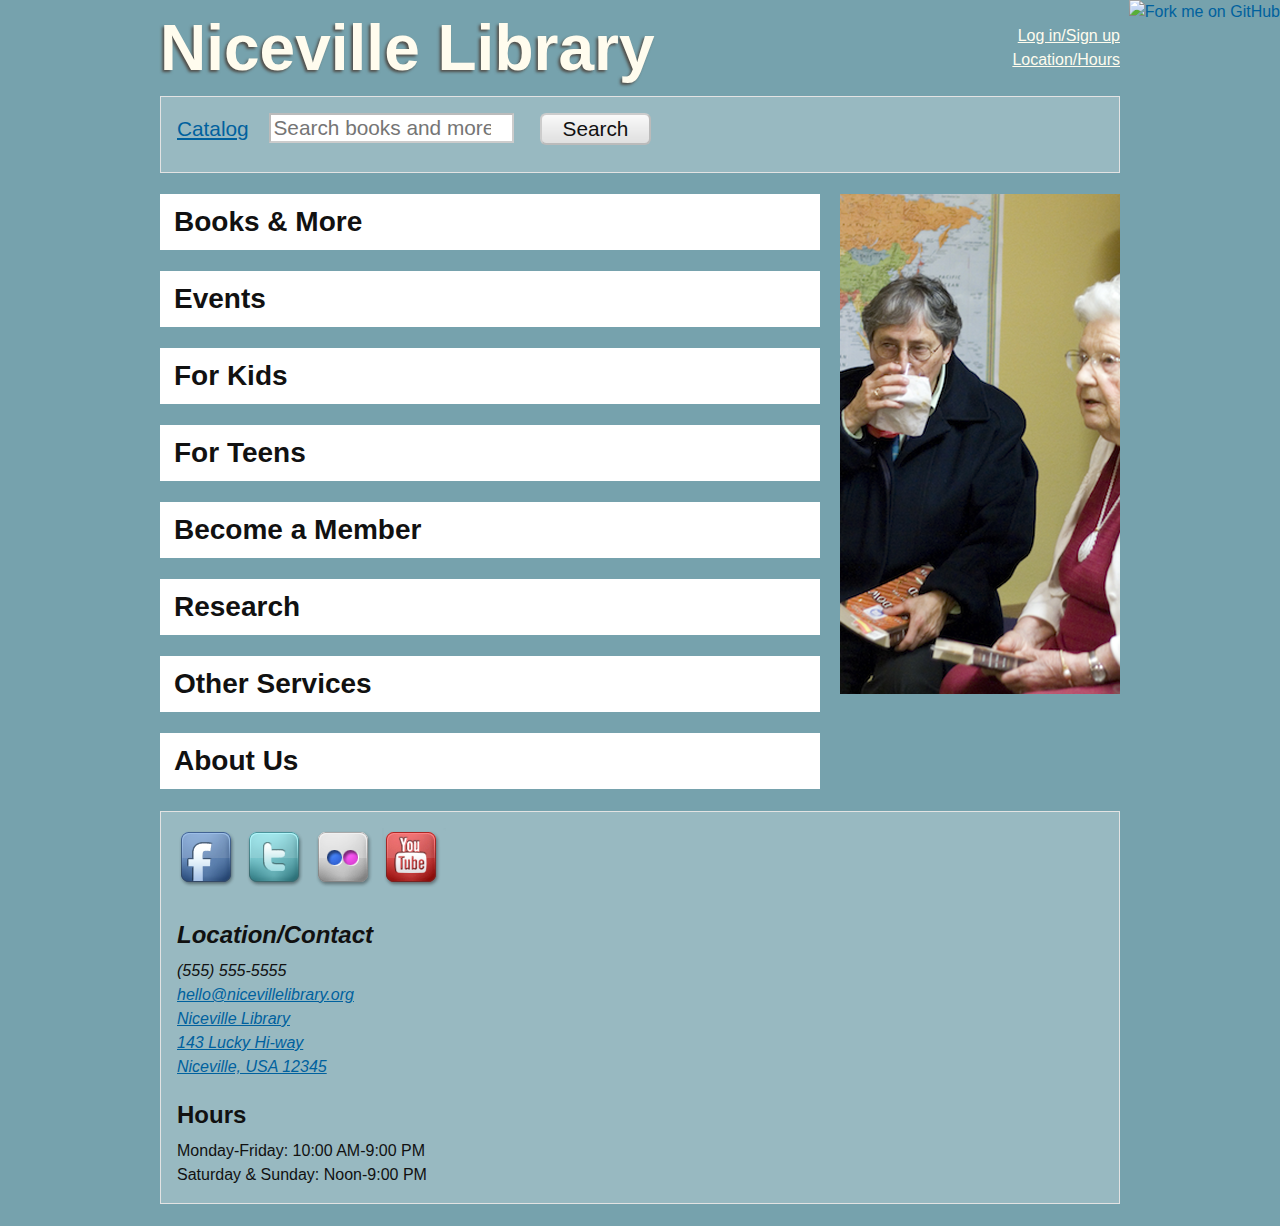
==== commit 26e91c45: "Added ribbon" ====
--- a/index.html
+++ b/index.html
@@ -19,10 +19,11 @@
 <header>
 	<nav>
 		<a href="#">Log in/Sign up</a>
+		<a href="#footer">Location/Hours</a>
 	</nav>
 	<h1><a href="#">Niceville Library</a></h1>
 	<form id="search"><fieldset><legend>Search Catalog</legend>
-		<label for="searchText"><a href="#">Catalog</a></label><input id="searchText" placeholder="search books and more" type="search">
+		<label for="searchText"><a href="#">Catalog</a></label><input id="searchText" placeholder="Search books and more" type="search">
 		<input type="submit" value="Search">
 	</fieldset></form>
 </header>
@@ -105,7 +106,7 @@
 		</div>
 	</article>
 	<article>
-		<h2>Other Library Services</h2> 
+		<h2>Other Services</h2> 
 		<div class="content">
 			<h3>Wifi</h3>
 			<p>Free, open, always on.</p>
@@ -113,27 +114,6 @@
 			<p>We have space that you can use for whatever you want. Book it!</p>
 			<h3>Dinner Inspiration</h3>
 			<p>Not sure what to make for dinner? We know a lot about our cookbooks. Give us a ring at (555) 555-5555 and we'll hook you up with a specialist.</p>
-		</div>
-	</article>
-	<article>
-		<h2>Contact</h2> 
-		<div class="content">
-			<h3>Call us</h3>
-			<p>(555) 555-5555</p>
-			<h3>Email us</h3>
-			<p><a href="">hello@nicevillelibrary.org</a></p>
-			<h3>In person</h3>
-			<p>143 Lucky Hi-way<br />Niceville, USA</p>
-		</div>
-	</article>
-	<article>
-		<h2>Location/Hours</h2>
-		<div class="content">
-			<h3>Niceville Library</h3>
-			<p>143 Lucky Hi-way<br />Niceville, USA</p>
-			<p>M-F: 10-9<br />S&amp;S: 12-9</p>
-			<p>(555) 555-5555<br />hello@nicevillelibrary.org</p>
-			<img class="map" src="images/map.png">
 		</div>
 	</article>
 	<article>
@@ -150,16 +130,30 @@
 	</article>
 </section>
 
-<footer>
-	<strong>Open today: 10-9<br />(555) 555-5555<br />hello@nicevillelibrary.org</strong>
-	<div class="footer-logo">
+<footer id="footer">
+	<div class="footer-social">
 		<a class="social facebook" href="#" title="Like us on Facebook"></a> 
 		<a class="social twitter" href="#" title="Follow us on Twitter"></a> 
 		<a class="social flickr" href="#" title="Photos on Flickr"></a> 
 		<a class="social youtube" href="#" title="Videos on YouTube"></a>
 	</div>
+	<address>
+		<h3>Location/Contact</h3>
+		(555) 555-5555<br />
+		<a href="mailto:hello@nicevillelibrary.org">hello@nicevillelibrary.org</a><br />
+		<a class="loc-map" href="http://www.google.com/maps?q=150+Martin+Lake+Road%2C+St.+Ignace%2C+MI">Niceville Library<br />
+		143 Lucky Hi-way<br />
+		Niceville, USA 12345</a>
+	</address>
+	<div class="hours">
+		<h3>Hours</h3>
+		Monday-Friday: 10:00 AM-9:00 PM<br />
+		Saturday &amp; Sunday: Noon-9:00 PM
+	</div>
 </footer>
 
-<script src="//ajax.googleapis.com/ajax/libs/jquery/1.7.2/jquery.min.js"></script>
+<script src="http://ajax.googleapis.com/ajax/libs/jquery/1.7.2/jquery.min.js"></script><!-- Remove the http: part when deployed -->
 <script src="deps/behaviors.js"></script>
-</div></body></html>+</div>
+<a href="http://github.com/ao5357/One-Pager"><img style="position: absolute; top: 0; right: 0; border: 0;" src="https://a248.e.akamai.net/assets.github.com/img/4c7dc970b89fd04b81c8e221ba88ff99a06c6b61/687474703a2f2f73332e616d617a6f6e6177732e636f6d2f6769746875622f726962626f6e732f666f726b6d655f72696768745f77686974655f6666666666662e706e67" alt="Fork me on GitHub"></a>
+</body></html>--- a/deps/ie.css
+++ b/deps/ie.css
@@ -1,4 +1,6 @@
 	.page{width:960px;}
 		header nav{float:right;text-align:right;}
-		article{width:560px;}
+		article{width:660px;}
+		footer{}
+			.footer-social{float:right;}
 	.slider{background:url("../images/slidebg.png") no-repeat scroll top right transparent;display:block;float:right;height:500px;width:280px;}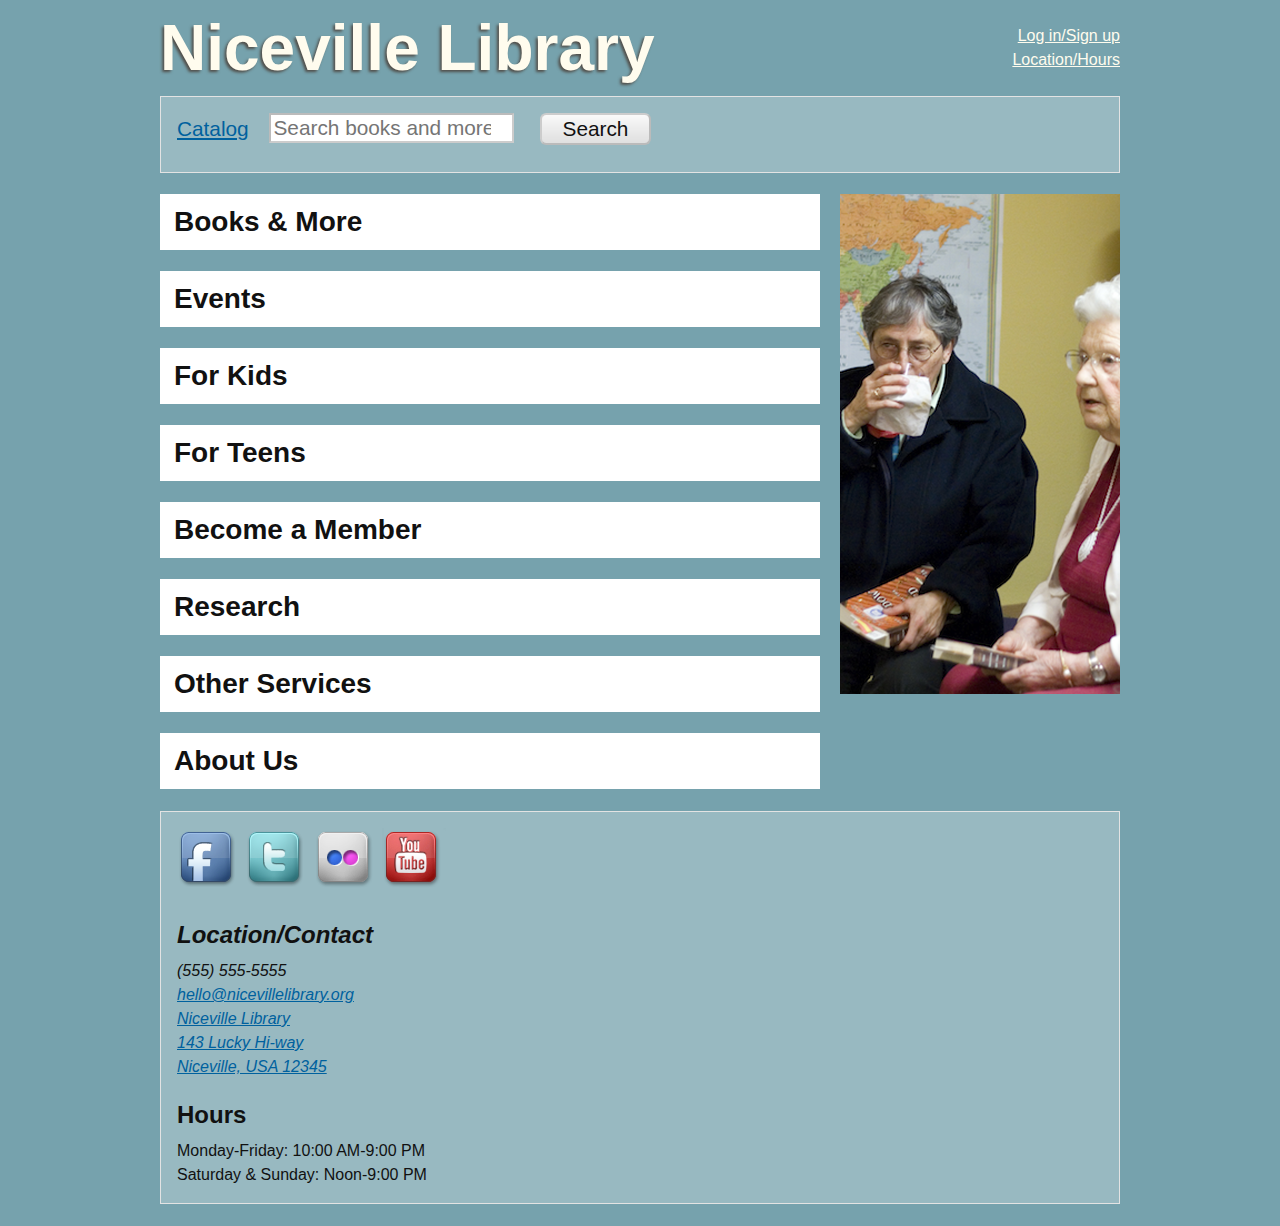
==== commit 936df911: "Github ribbon always messes with stuff" ====
--- a/index.html
+++ b/index.html
@@ -34,33 +34,33 @@
 		<h2>Books &amp; More</h2> 
 		<div class="content">
 			<h3>New Books</h3>
-			<a href="#"><img src="http://syndetics.com/index.php?isbn=9780062093639/SC.GIF"></a>
-			<a href="#"><img src="http://syndetics.com/index.php?isbn=9780312531188/SC.GIF"></a>
-			<a href="#"><img src="http://syndetics.com/index.php?isbn=9780312536220/SC.GIF"></a>
-			<a href="#"><img src="http://syndetics.com/index.php?isbn=9780312381790/SC.GIF"></a>
-			<a href="#"><img src="http://syndetics.com/index.php?isbn=9780312628093/SC.GIF"></a>
-			<a href="#"><img src="http://syndetics.com/index.php?isbn=9781608197729/SC.GIF"></a>
-			<a href="#"><img src="http://syndetics.com/index.php?isbn=9780374299019/SC.GIF"></a>
+			<a href="#"><span data-img-src="http://syndetics.com/index.php?isbn=9780062093639/SC.GIF"></span></a>
+			<a href="#"><span data-img-src="http://syndetics.com/index.php?isbn=9780312531188/SC.GIF"></span></a>
+			<a href="#"><span data-img-src="http://syndetics.com/index.php?isbn=9780312536220/SC.GIF"></span></a>
+			<a href="#"><span data-img-src="http://syndetics.com/index.php?isbn=9780312381790/SC.GIF"></span></a>
+			<a href="#"><span data-img-src="http://syndetics.com/index.php?isbn=9780312628093/SC.GIF"></span></a>
+			<a href="#"><span data-img-src="http://syndetics.com/index.php?isbn=9781608197729/SC.GIF"></span></a>
+			<a href="#"><span data-img-src="http://syndetics.com/index.php?isbn=9780374299019/SC.GIF"></span></a>
 			<h3>Book of the Day</h3> 
-			<p><a href="#"><img src="http://syndetics.com/index.php?isbn=9780312628093/SC.GIF">State of Wonder</a> by Anne Patchett — Dr. Marina Singh, a research scientist with a Minnesota pharmaceutical company, is sent to Brazil to track down her former mentor, Dr. Annick Swenson, who seems to have all but disappeared in the Amazon while working on what is destined to be an extremely valuable new drug.</p>
+			<p><a href="#"><span data-img-src="http://syndetics.com/index.php?isbn=9780312628093/SC.GIF"></span>State of Wonder</a> by Anne Patchett — Dr. Marina Singh, a research scientist with a Minnesota pharmaceutical company, is sent to Brazil to track down her former mentor, Dr. Annick Swenson, who seems to have all but disappeared in the Amazon while working on what is destined to be an extremely valuable new drug.</p>
 		</div>
 	</article>
 	<article>
 		<h2>Events</h2> 
 		<div class="content">
-			<a href="#"><img src="images/event1.png"></a>
-			<a href="#"><img src="images/event2.png"></a>
-			<a href="#"><img src="images/event3.png"></a>
+			<a href="#"><span data-img-src="images/event1.png"></span></a>
+			<a href="#"><span data-img-src="images/event2.png"></span></a>
+			<a href="#"><span data-img-src="images/event3.png"></span></a>
 		</div>
 	</article>
 	<article>
 		<h2>For Kids</h2> 
 		<div class="content">
 			<h3>Recommended Stuff</h3>
-			<a href="#"><img src="http://syndetics.com/index.php?isbn=9780062093639/SC.GIF"></a>
-			<a href="#"><img src="http://syndetics.com/index.php?isbn=9780312531188/SC.GIF"></a>
-			<a href="#"><img src="http://syndetics.com/index.php?isbn=9780312536220/SC.GIF"></a>
-			<a href="#"><img src="http://syndetics.com/index.php?isbn=9780312381790/SC.GIF"></a>
+			<a href="#"><span data-img-src="http://syndetics.com/index.php?isbn=9780062093639/SC.GIF"></span></a>
+			<a href="#"><span data-img-src="http://syndetics.com/index.php?isbn=9780312531188/SC.GIF"></span></a>
+			<a href="#"><span data-img-src="http://syndetics.com/index.php?isbn=9780312536220/SC.GIF"></span></a>
+			<a href="#"><span data-img-src="http://syndetics.com/index.php?isbn=9780312381790/SC.GIF"></span></a>
 			<h3>Events</h3>
 			<p><strong>Face painting</strong> — April 28th, 1:00pm<br />Kids love this. It's weird!</p>
 			<p><strong>Storytime for Infants</strong> — Every Wednesday, 10:00am<br />Ages 0-2</p>
@@ -72,10 +72,10 @@
 		<h2>For Teens</h2> 
 		<div class="content">
 			<h3>Recommended Stuff</h3>
-			<a href="#"><img src="http://syndetics.com/index.php?isbn=9780062093639/SC.GIF"></a>
-			<a href="#"><img src="http://syndetics.com/index.php?isbn=9780312531188/SC.GIF"></a>
-			<a href="#"><img src="http://syndetics.com/index.php?isbn=9780312536220/SC.GIF"></a>
-			<a href="#"><img src="http://syndetics.com/index.php?isbn=9780312381790/SC.GIF"></a>
+			<a href="#"><span data-img-src="http://syndetics.com/index.php?isbn=9780062093639/SC.GIF"></span></a>
+			<a href="#"><span data-img-src="http://syndetics.com/index.php?isbn=9780312531188/SC.GIF"></span></a>
+			<a href="#"><span data-img-src="http://syndetics.com/index.php?isbn=9780312536220/SC.GIF"></span></a>
+			<a href="#"><span data-img-src="http://syndetics.com/index.php?isbn=9780312381790/SC.GIF"></span></a>
 			<h3>Events</h3>
 			<p><strong>Movie &amp; Popcorn: The Hunger Games</strong> — April 13th, 7:30pm<br />You loved the book, now see the film!</p>
 			<p><strong>Teen Advisory Board Meeting</strong> — April 19th, 7:00pm<br />Interested in helping us plan teen services at the library? Email <a href="">heyteenager@nicevillelibrary.org</a> for more info.</p>
@@ -154,6 +154,4 @@
 
 <script src="http://ajax.googleapis.com/ajax/libs/jquery/1.7.2/jquery.min.js"></script><!-- Remove the http: part when deployed -->
 <script src="deps/behaviors.js"></script>
-</div>
-<a href="http://github.com/ao5357/One-Pager"><img style="position: absolute; top: 0; right: 0; border: 0;" src="https://a248.e.akamai.net/assets.github.com/img/4c7dc970b89fd04b81c8e221ba88ff99a06c6b61/687474703a2f2f73332e616d617a6f6e6177732e636f6d2f6769746875622f726962626f6e732f666f726b6d655f72696768745f77686974655f6666666666662e706e67" alt="Fork me on GitHub"></a>
-</body></html>+</div></body></html>